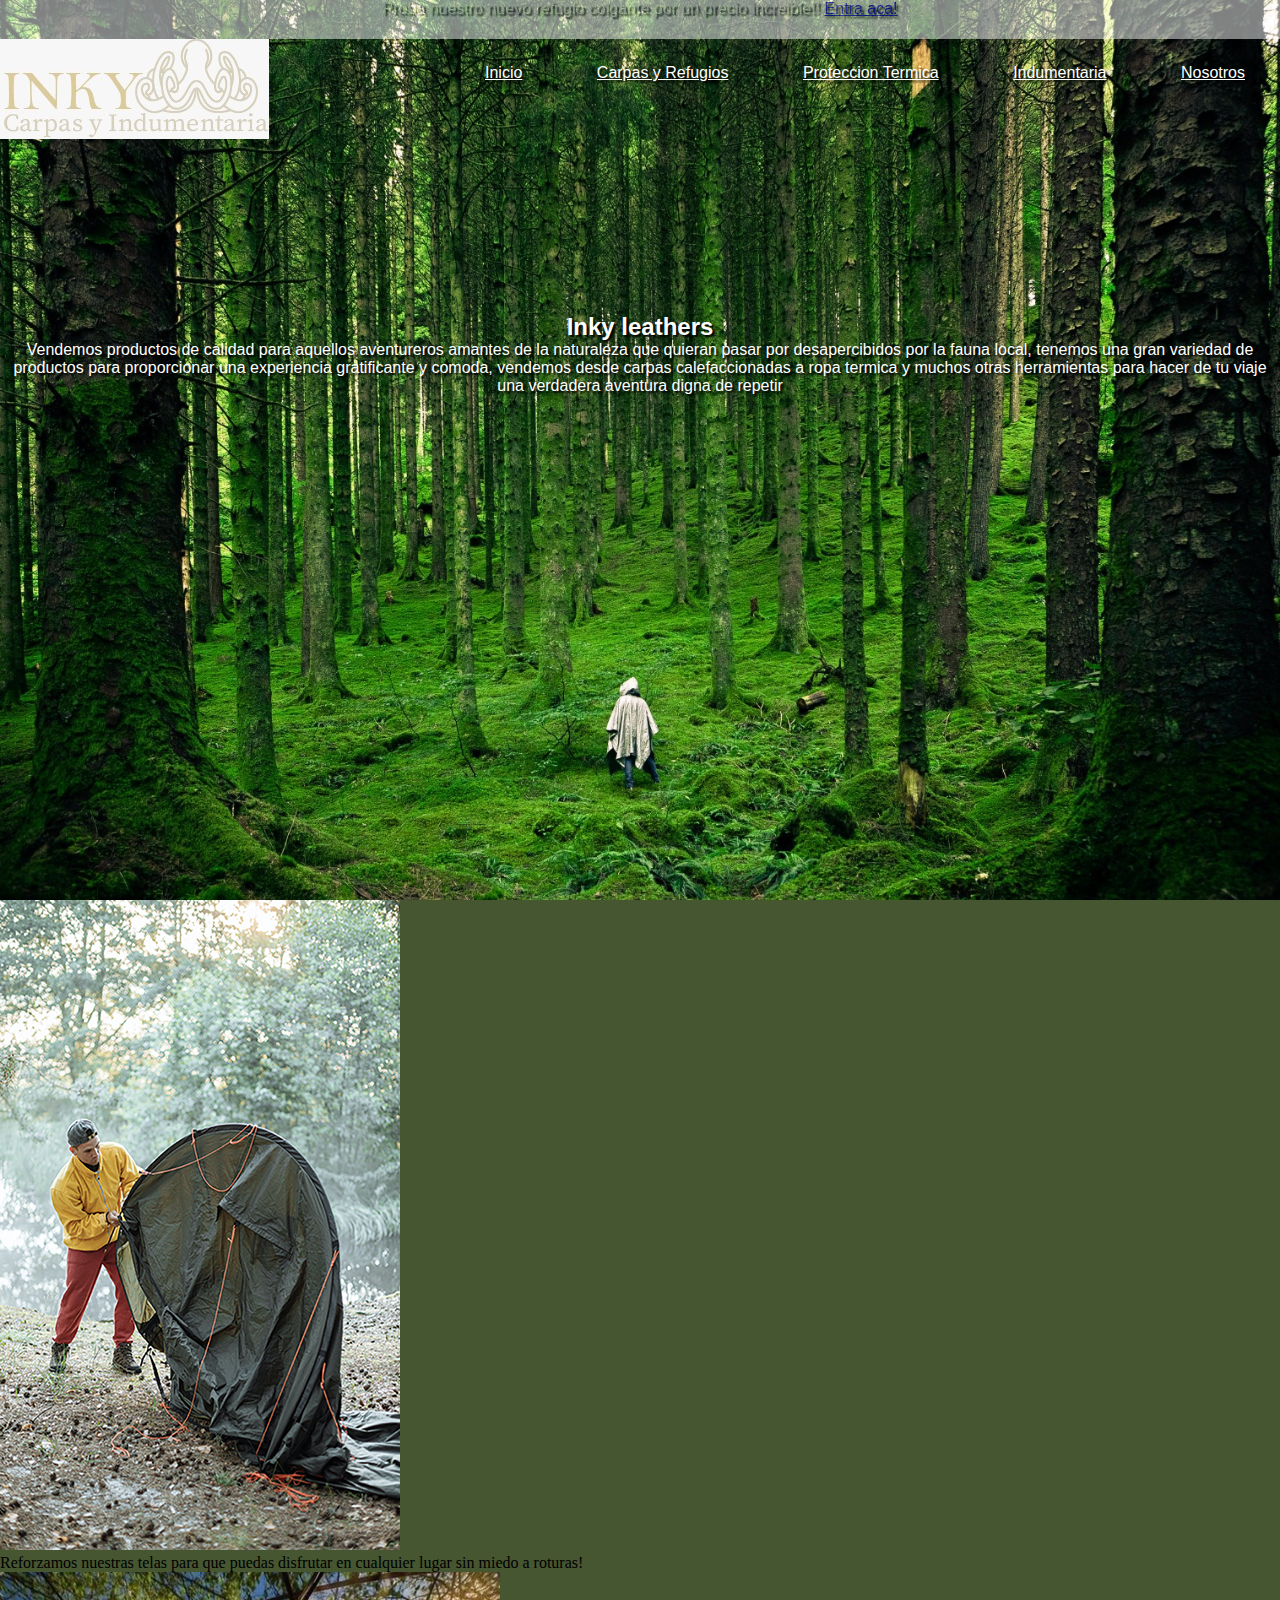
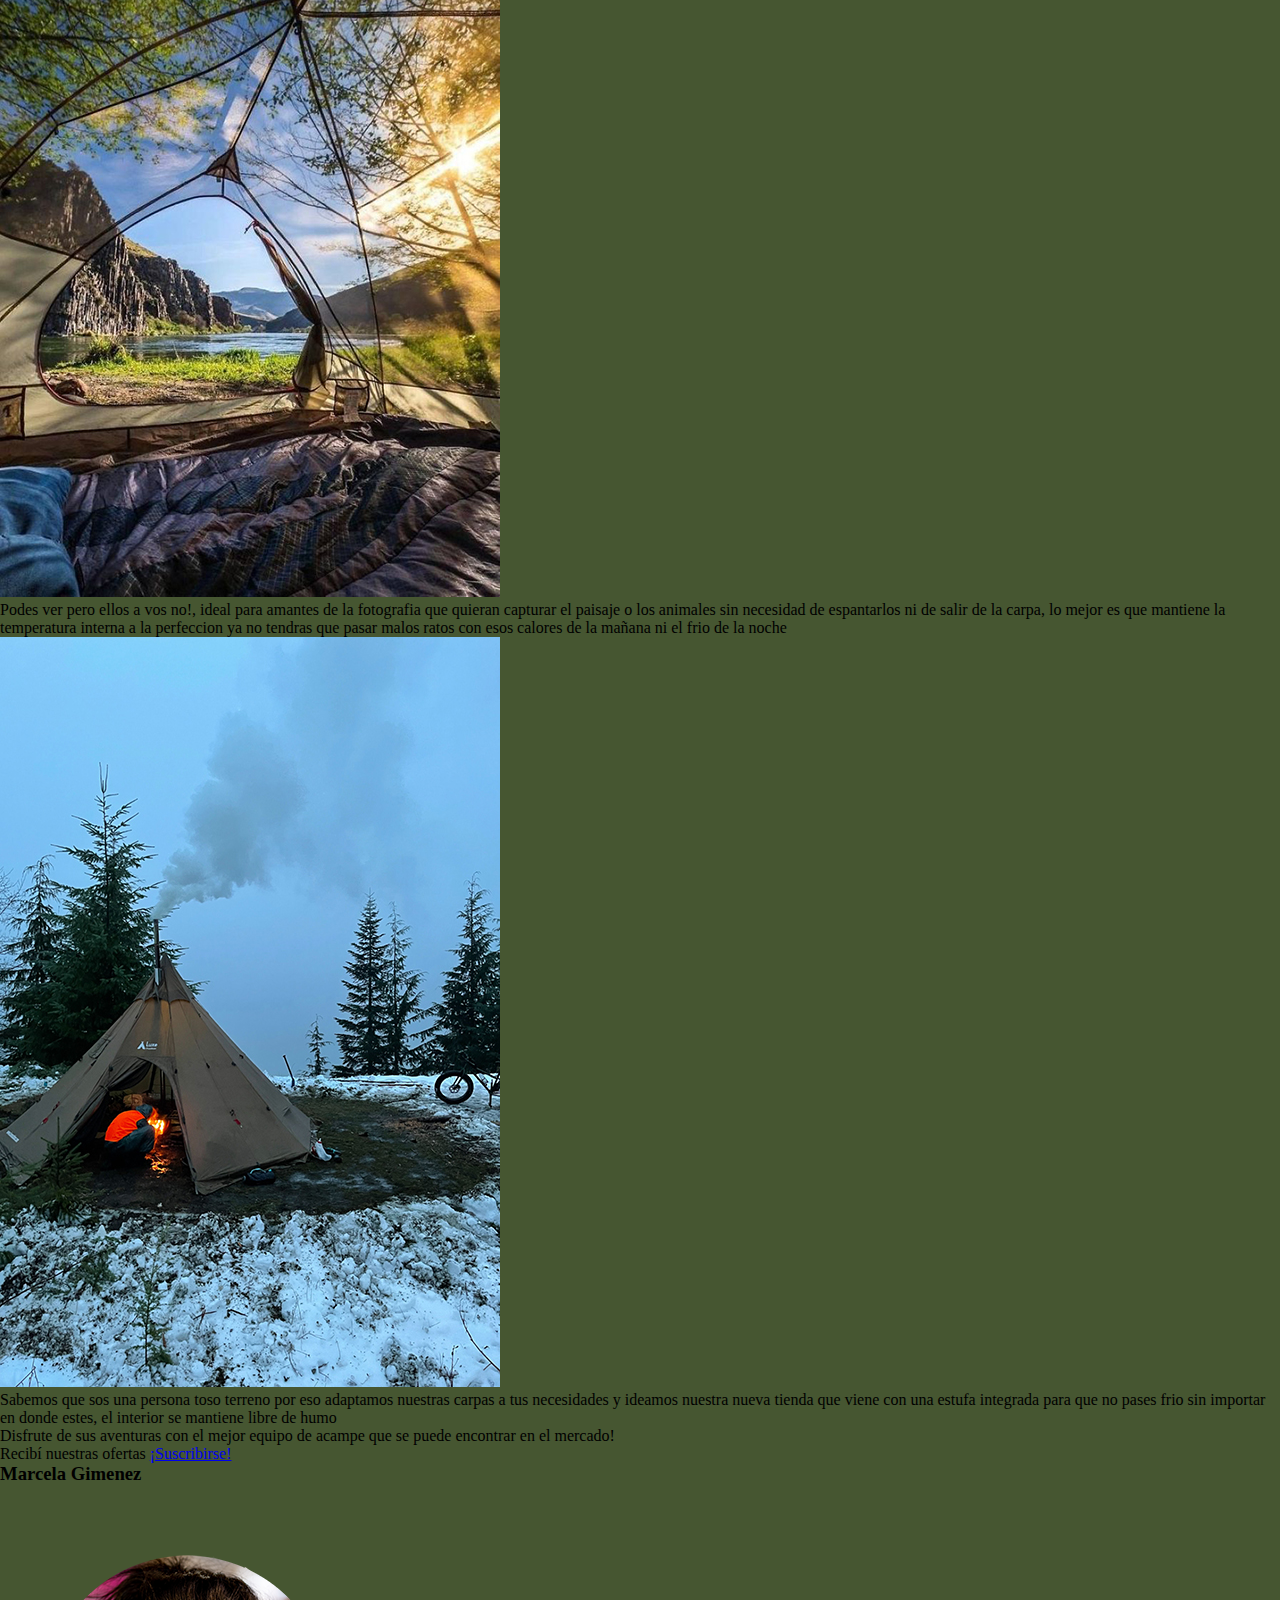
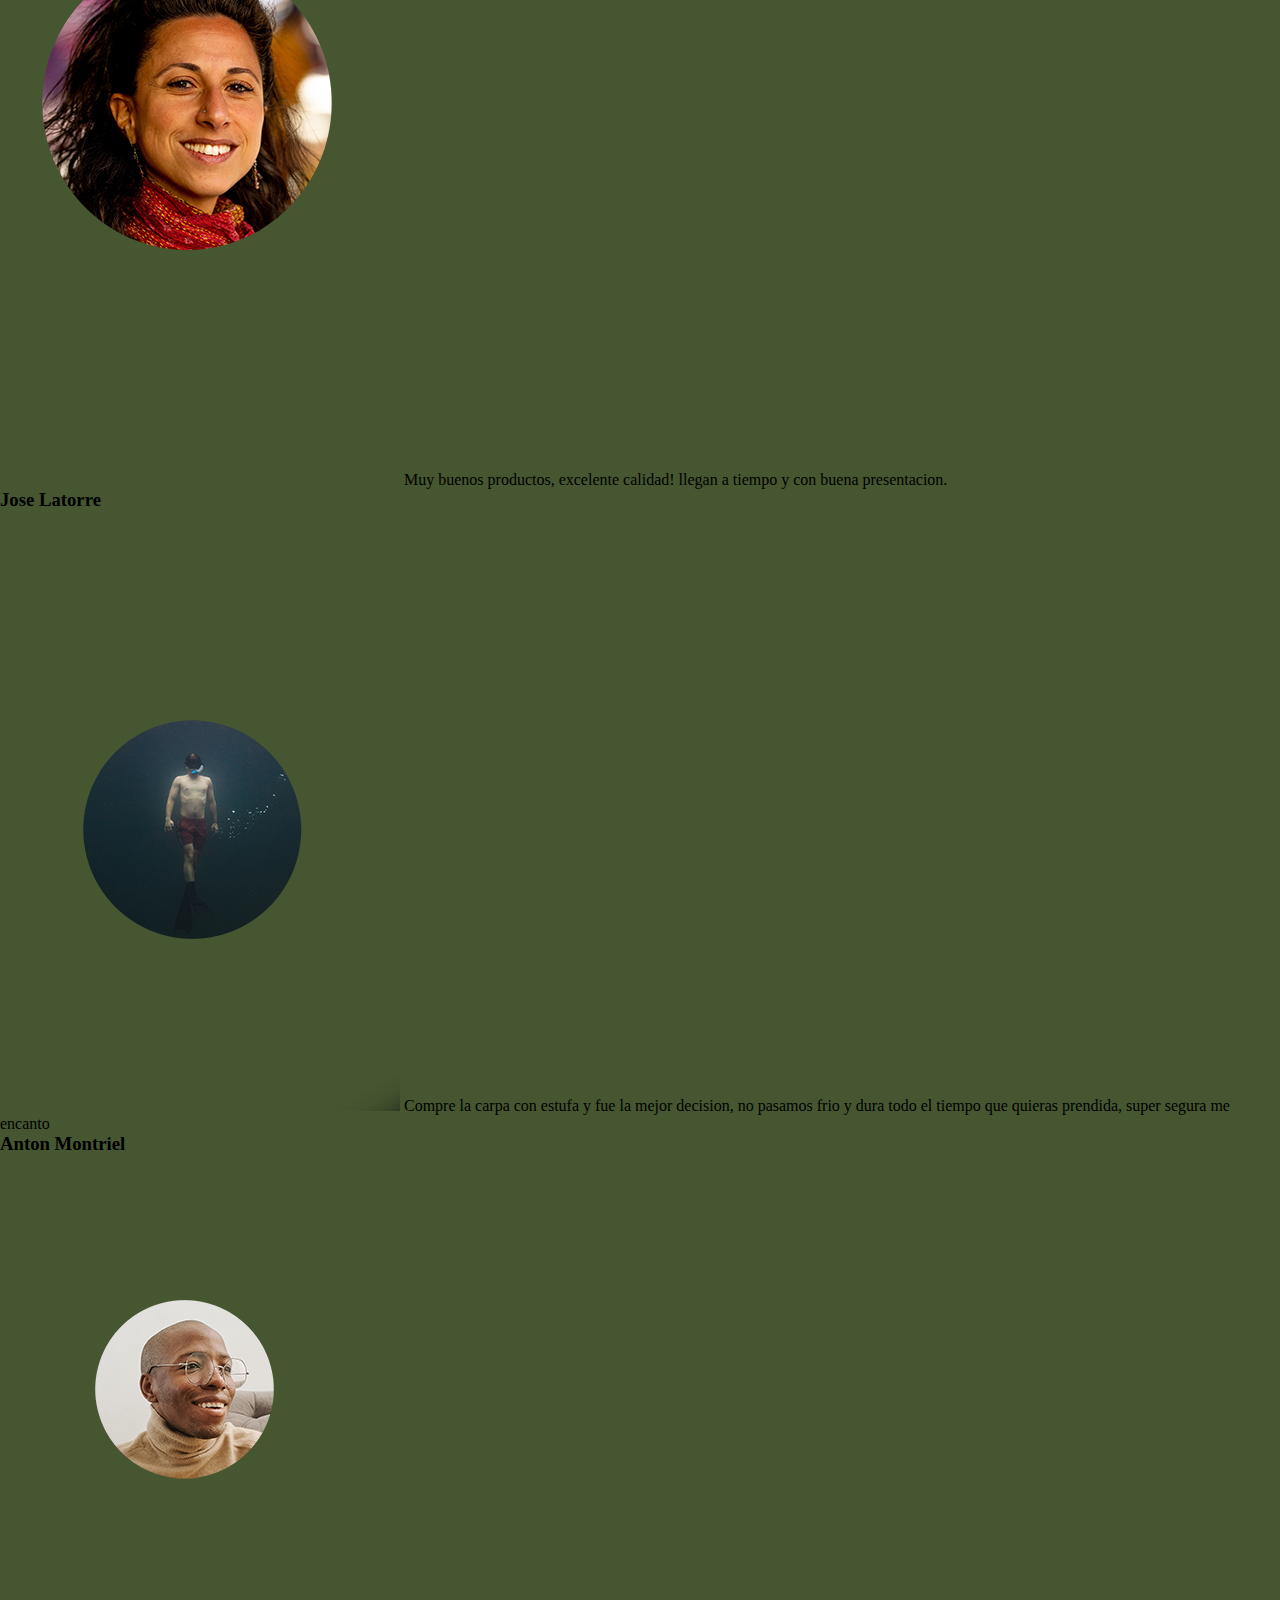
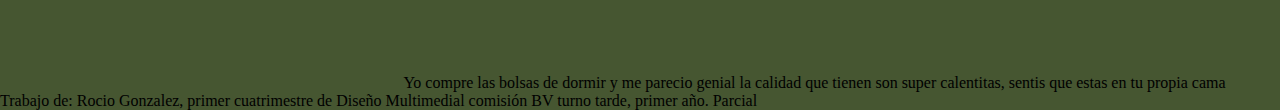
==== index.html @ 707e20ba "initial commit" ====
<!DOCTYPE html>
<html lang="es">

<head>
    <meta charset="UTF-8">
    <title>Inky, carpas y indumentaria</title>
    <link rel="stylesheet" href="estilos/style.css">
</head>

<body id="fondoentero">
    <div id="primer_sector">
        <aside>
            <p>
                <span>Proba nuestro nuevo refugio colgante por un precio increible!! </span>
            </p>
            <a href="secciones/refugio.html">Entra aca!</a>
        </aside>

        <header>
            <nav>
                <ul>
                    <h1 id="logo"></h1>
                    <li><a href="#">Inicio</a></li>
                    <li><a href="/secciones/productos.html">Carpas y Refugios</a></li>
                    <li><a href="/secciones/protecciontermica.html">Proteccion Termica</a></li>
                    <li><a href="/secciones/indumentaria.html">Indumentaria</a></li>
                    <li><a href="/secciones/nosotros.html">Nosotros</a></li>

                </ul>
            </nav>
        </header>
        <main>
            <section id="inky_texto">
                <h2>Inky leathers</h2>
                <p>Vendemos productos de calidad para aquellos aventureros amantes de la naturaleza que quieran pasar
                    por desapercibidos por la fauna local, tenemos una gran variedad de productos para proporcionar una
                    experiencia gratificante y comoda, vendemos desde carpas calefaccionadas a ropa termica y muchos
                    otras herramientas para hacer de tu viaje una verdadera aventura digna de repetir</p>
            </section>
        </main>
    </div>


    <section class="imagenes">
        <ul>
            <li><img src="imagenes/hombrecarpa.jpg" alt="hombre con carpa"></li>
            <p>Reforzamos nuestras telas para que puedas disfrutar en cualquier lugar sin miedo a roturas!</p>

            <li><img src="imagenes/carpatransparente.jpg" alt="carpa transparente"></li>
            <p>Podes ver pero ellos a vos no!, ideal para amantes de la fotografia que quieran capturar el paisaje o
                los animales sin necesidad de espantarlos ni de salir de la carpa, lo mejor es que mantiene la
                temperatura interna a la perfeccion ya no tendras que pasar malos ratos con esos calores de la
                mañana ni el frio de la noche</p>

            <li><img src="imagenes/carpaestufanieve.jpg" alt="carpa con estufa"></li>
            <p>Sabemos que sos una persona toso terreno por eso adaptamos nuestras carpas a tus necesidades y
                ideamos nuestra nueva tienda que viene con una estufa integrada para que no pases frio sin importar
                en donde estes, el interior se mantiene libre de humo</p>
            <p>Disfrute de sus aventuras con el mejor equipo de acampe que se puede encontrar en el mercado!</p>
        </ul>

        <div id="formulario">
            <span id="titulo-form">Recibí nuestras ofertas</span>
            <a href="secciones/formulario.html" id="boton-form">¡Suscribirse!</a>
        </div>
    </section>

    <div>
        <article>
            <ul>
                <li>
                    <h3>Marcela Gimenez</h3>
                    <img src="imagenes/marcela.png" alt="marcela">
                    Muy buenos productos, excelente calidad! llegan a tiempo y con buena presentacion.
                </li>

                <li>
                    <h3>Jose Latorre</h3>
                    <img src="imagenes/arnold.png" alt="jose">
                    Compre la carpa con estufa y fue la mejor decision, no pasamos frio y dura todo el tiempo que
                    quieras prendida, super segura me encanto
                </li>
                <li>
                    <h3>Anton Montriel</h3>
                    <img src="imagenes/jose.png" alt="Anton">
                    Yo compre las bolsas de dormir y me parecio genial la calidad que tienen son super calentitas,
                    sentis que estas en tu propia cama
                </li>
            </ul>
        </article>
    </div>


    <footer>
        Trabajo de: Rocio Gonzalez, primer cuatrimestre de Diseño Multimedial comisión BV turno tarde, primer año.
        Parcial
    </footer>
    </div>
</body>

</html>
---- estilos/style.css ----
* {
    box-sizing: border-box;
    margin: 0;
    padding: 0;
  }
  
  #fondoentero{
    background-color:#465631;
}

#logo{  
    background-image: url("../imagenes/logo_footer.jpg");
    width:300px;
    height:100px;
    background-position: left;
    background-repeat: no-repeat;
    float: left;
}

/*Aside style */
aside p,a {
    display: inline-block;
    
}

aside {
    display: inline-block;
    background-color: white;
    opacity: 0.5;
    width: 100%;
    height: 5%;
    text-align: center;
}

header {
    text-align: right;
    width:100%;
    height: 20%;
  }

nav {
    width: 100%;
    height: 100px;
}

nav li {
    margin: 35px;
    display: inline;
    color: white;
    list-style: none;
}

nav li a {
color: white;
padding-top:2%;
}

#fondoEntero{
    background-color:#465631;
    background-size: cover;
}
#primer_sector {
    background-image: url("../imagenes/fondo_seccion_uno.jpg");
    background-repeat: no-repeat;
    background-size: cover;
    background-position: center;
    width: fit-content;
    height: 100vh;
    text-align: center;
    padding-bottom: 10%;
    color: white;
    font-size: 1em;
    font-family: 'Roboto', sans-serif;
    font-weight: 150;
    text-shadow: 2px 2px 2px black;

}

#inky_texto h2{
    padding-top:5em;
}
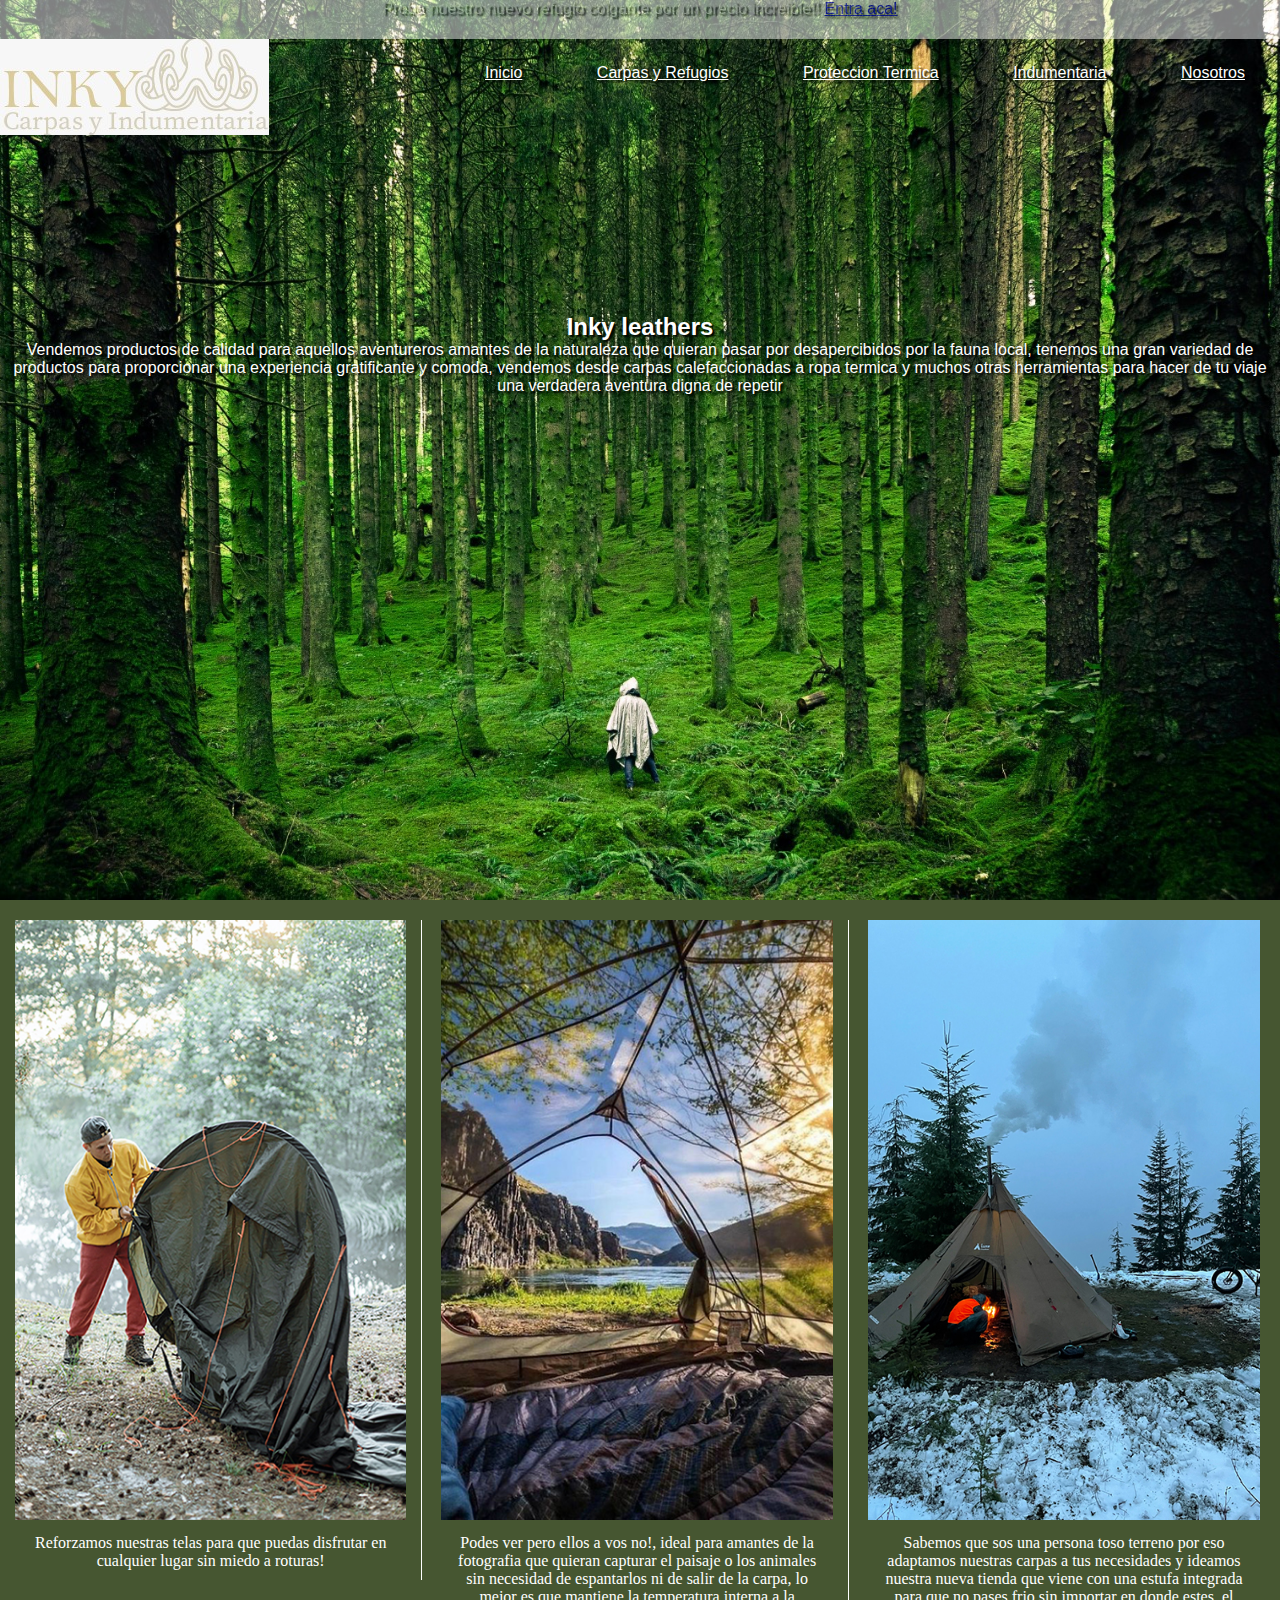
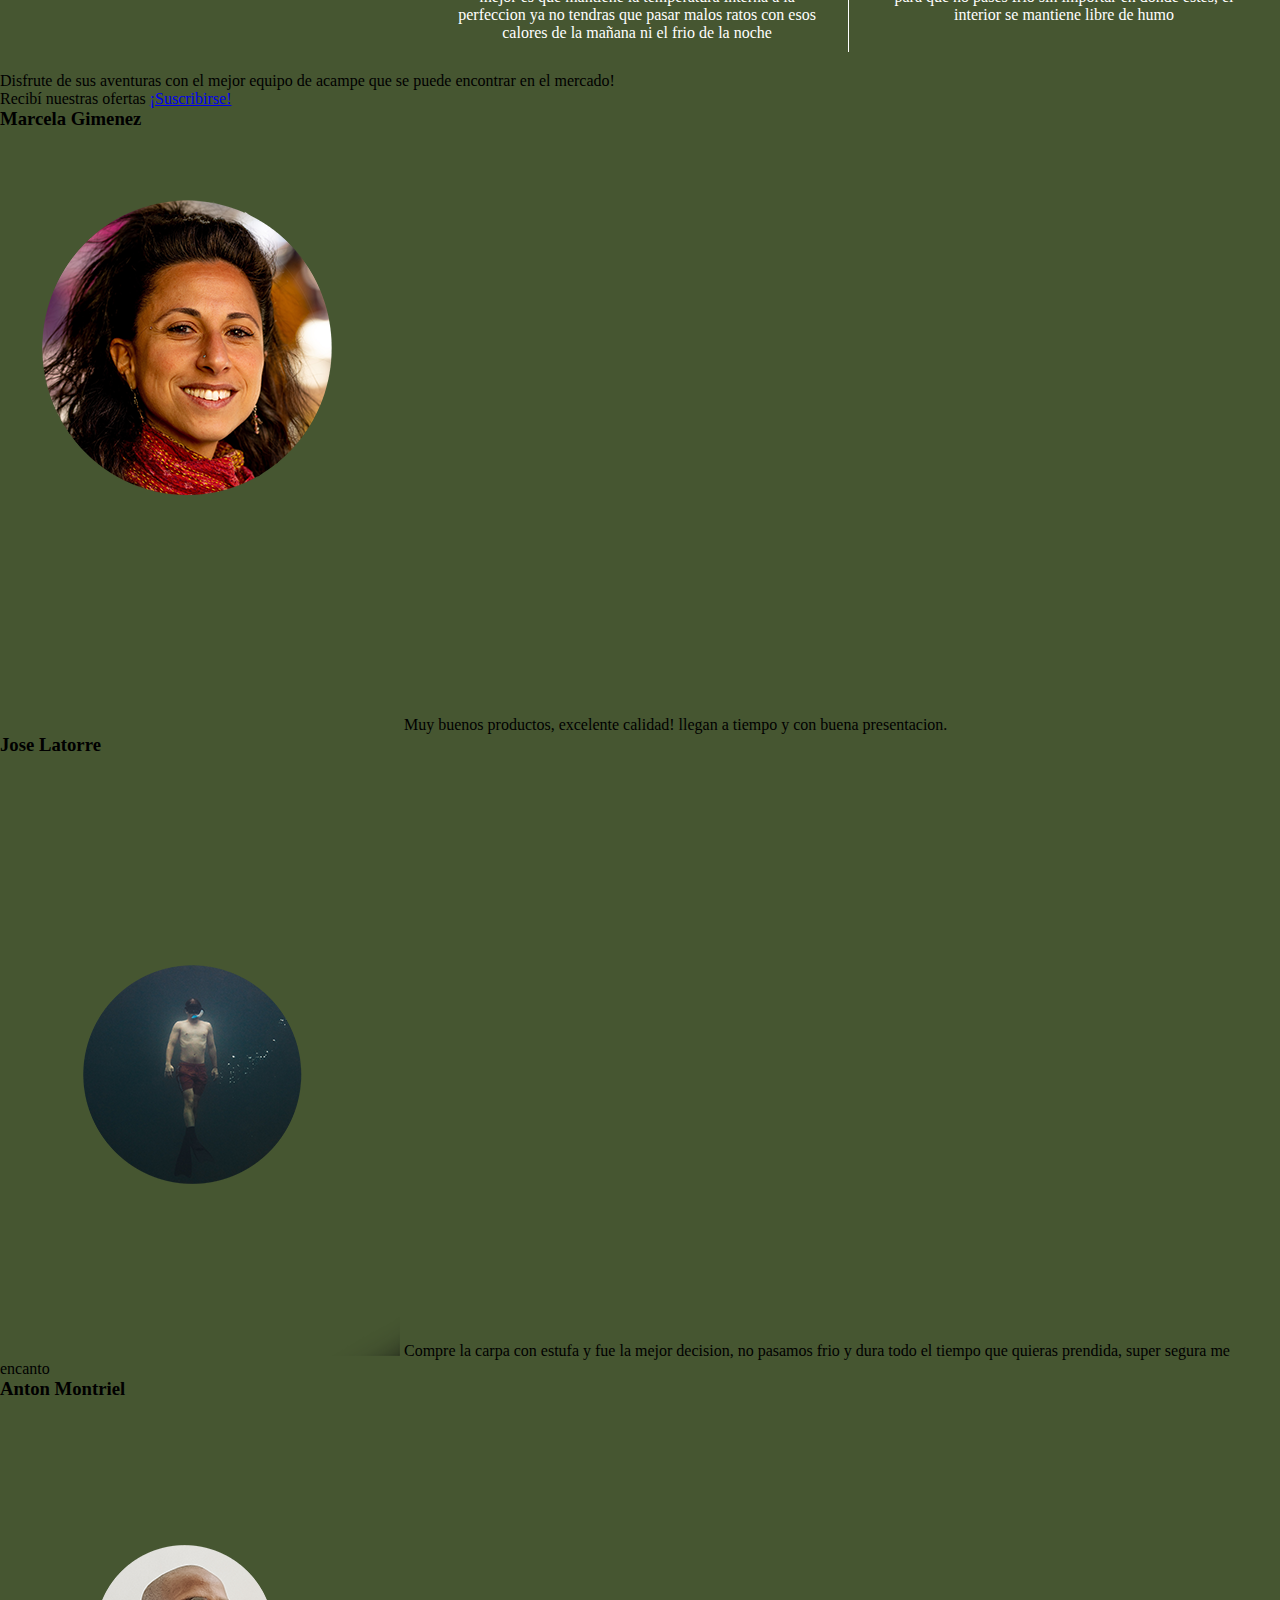
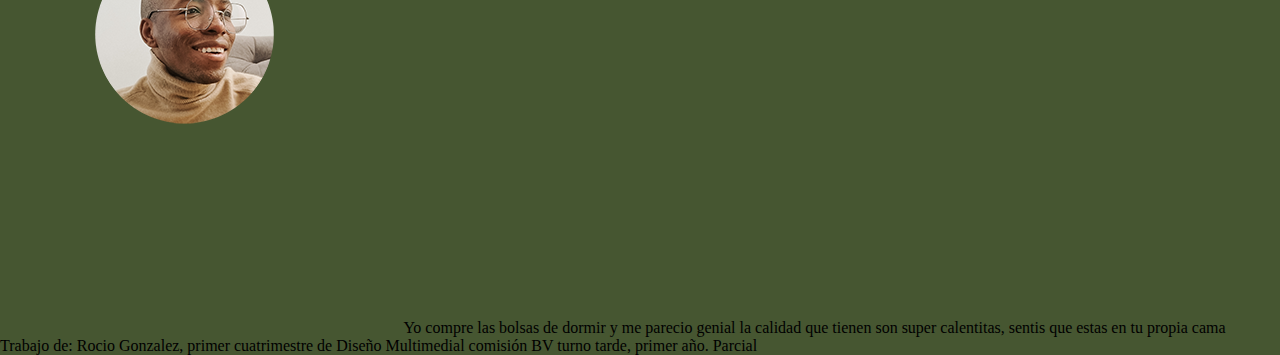
==== commit c9fc2eb9: "styles: lista de imagenes" ====
--- a/index.html
+++ b/index.html
@@ -43,21 +43,27 @@
 
     <section class="imagenes">
         <ul>
-            <li><img src="imagenes/hombrecarpa.jpg" alt="hombre con carpa"></li>
-            <p>Reforzamos nuestras telas para que puedas disfrutar en cualquier lugar sin miedo a roturas!</p>
+            <li>
+                <img src="imagenes/hombrecarpa.jpg" alt="hombre con carpa">
+                <p>Reforzamos nuestras telas para que puedas disfrutar en cualquier lugar sin miedo a roturas!</p>
+            </li>
 
-            <li><img src="imagenes/carpatransparente.jpg" alt="carpa transparente"></li>
-            <p>Podes ver pero ellos a vos no!, ideal para amantes de la fotografia que quieran capturar el paisaje o
-                los animales sin necesidad de espantarlos ni de salir de la carpa, lo mejor es que mantiene la
-                temperatura interna a la perfeccion ya no tendras que pasar malos ratos con esos calores de la
-                mañana ni el frio de la noche</p>
+            <li>
+                <img src="imagenes/carpatransparente.jpg" alt="carpa transparente">
+                <p>Podes ver pero ellos a vos no!, ideal para amantes de la fotografia que quieran capturar el paisaje o
+                    los animales sin necesidad de espantarlos ni de salir de la carpa, lo mejor es que mantiene la
+                    temperatura interna a la perfeccion ya no tendras que pasar malos ratos con esos calores de la
+                    mañana ni el frio de la noche</p>
+            </li>
 
-            <li><img src="imagenes/carpaestufanieve.jpg" alt="carpa con estufa"></li>
-            <p>Sabemos que sos una persona toso terreno por eso adaptamos nuestras carpas a tus necesidades y
-                ideamos nuestra nueva tienda que viene con una estufa integrada para que no pases frio sin importar
-                en donde estes, el interior se mantiene libre de humo</p>
+            <li>
+                <img src="imagenes/carpaestufanieve.jpg" alt="carpa con estufa">
+                <p>Sabemos que sos una persona toso terreno por eso adaptamos nuestras carpas a tus necesidades y
+                    ideamos nuestra nueva tienda que viene con una estufa integrada para que no pases frio sin importar
+                    en donde estes, el interior se mantiene libre de humo</p>
+                </li>
+            </ul>
             <p>Disfrute de sus aventuras con el mejor equipo de acampe que se puede encontrar en el mercado!</p>
-        </ul>
 
         <div id="formulario">
             <span id="titulo-form">Recibí nuestras ofertas</span>
--- a/estilos/style.css
+++ b/estilos/style.css
@@ -11,8 +11,8 @@
 
 #logo{  
     background-image: url("../imagenes/logo_footer.jpg");
-    width:300px;
-    height:100px;
+    width:20rem;
+    height:6rem;
     background-position: left;
     background-repeat: no-repeat;
     float: left;
@@ -38,11 +38,6 @@
     width:100%;
     height: 20%;
   }
-
-nav {
-    width: 100%;
-    height: 100px;
-}
 
 nav li {
     margin: 35px;
@@ -81,6 +76,30 @@
     padding-top:5em;
 }
 
+.imagenes ul {
+    margin: 20px 0;
+}
 
+.imagenes ul li {
+    display:inline-block;
+    width: 33%;
+    height: 100%;
+    vertical-align: text-top;
+    padding: 0 15px;
+    color: white;
+    text-align: center;
+}
 
+.imagenes ul li:not(:last-child) {
+    border-right: 1px solid white;
+}
 
+.imagenes ul li img {
+    width: 100%;
+    height: 600px;
+    object-fit: cover;
+}
+
+.imagenes ul li p {
+    padding: 10px;
+}
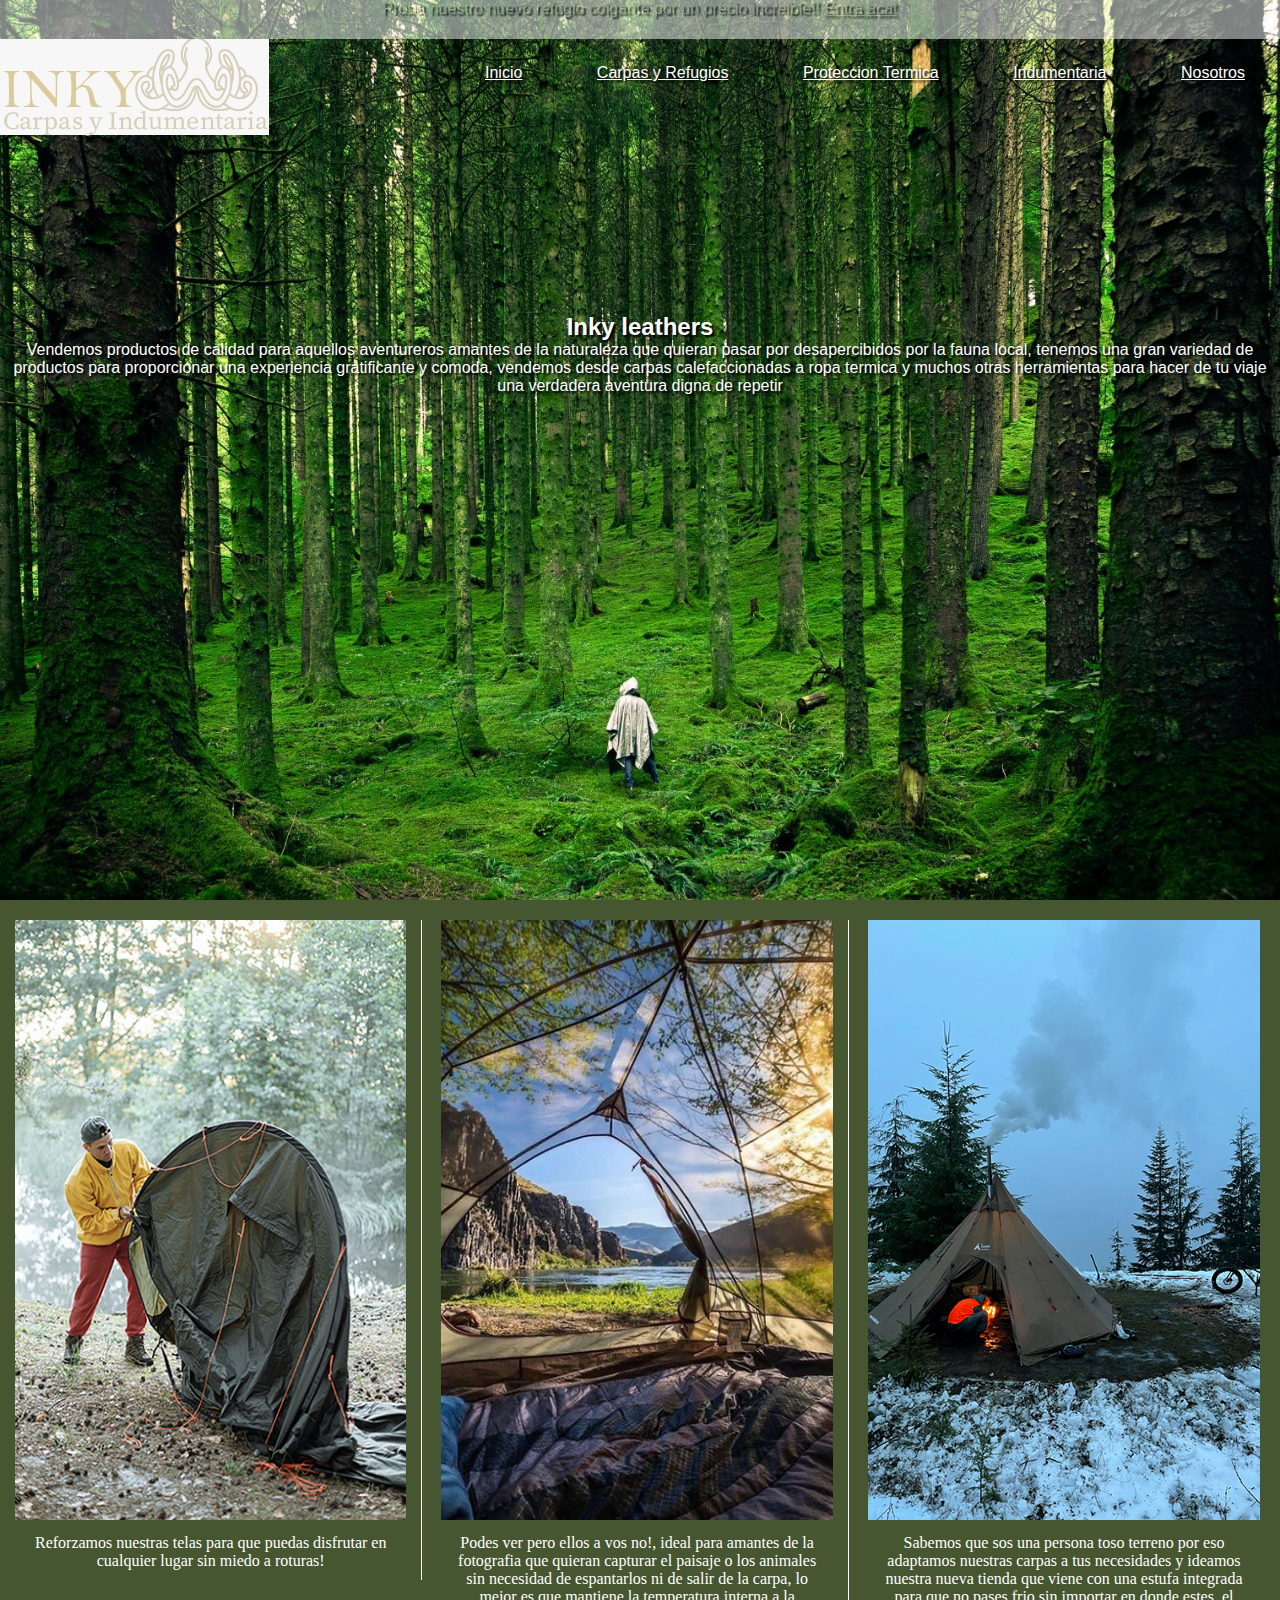
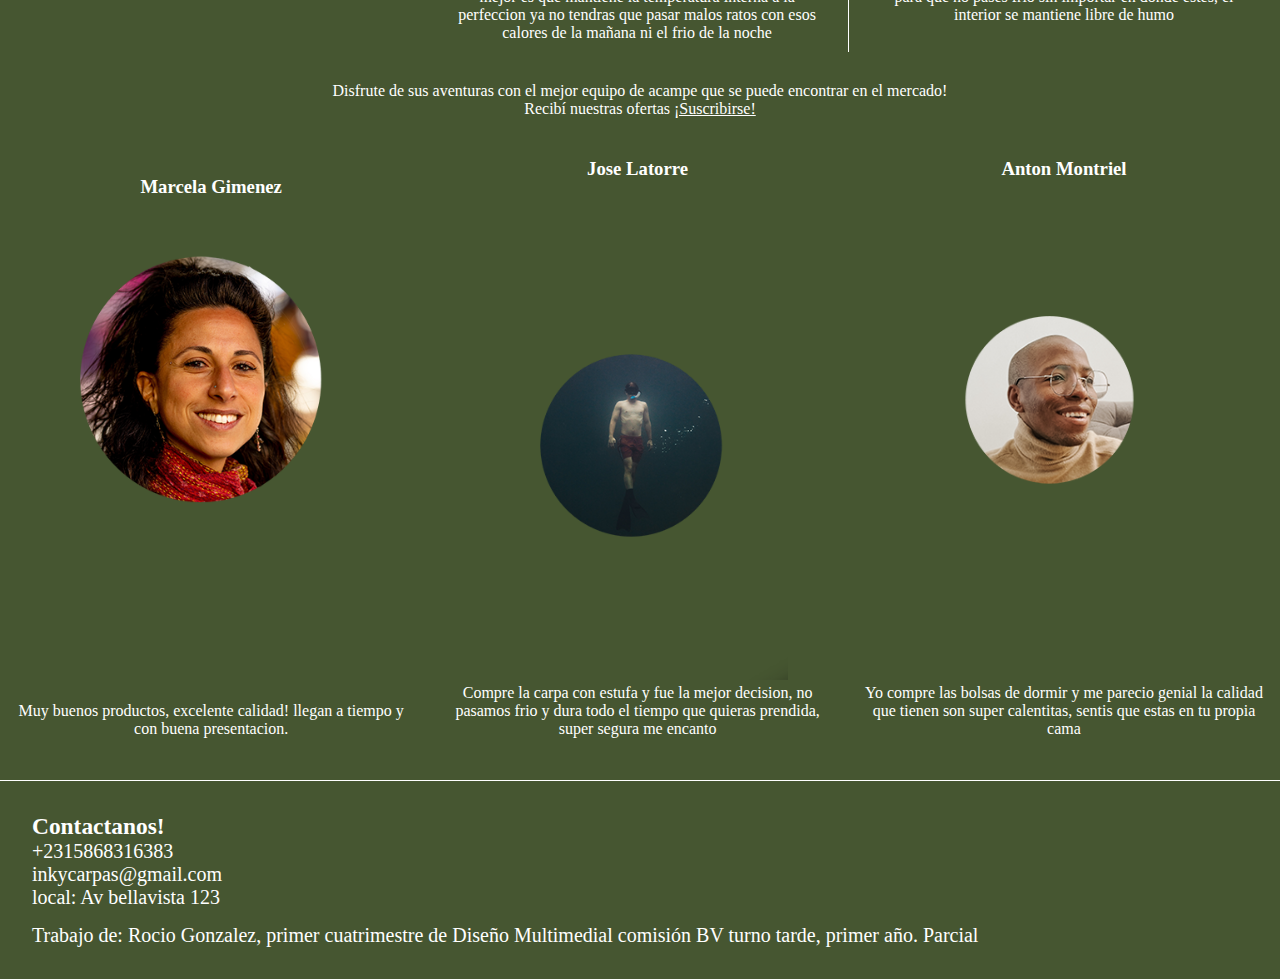
==== commit 89db9364: "add changes" ====
--- a/index.html
+++ b/index.html
@@ -61,36 +61,37 @@
                 <p>Sabemos que sos una persona toso terreno por eso adaptamos nuestras carpas a tus necesidades y
                     ideamos nuestra nueva tienda que viene con una estufa integrada para que no pases frio sin importar
                     en donde estes, el interior se mantiene libre de humo</p>
-                </li>
-            </ul>
+            </li>
+        </ul>
+
+        <div class="formulario">
             <p>Disfrute de sus aventuras con el mejor equipo de acampe que se puede encontrar en el mercado!</p>
-
-        <div id="formulario">
             <span id="titulo-form">Recibí nuestras ofertas</span>
             <a href="secciones/formulario.html" id="boton-form">¡Suscribirse!</a>
         </div>
     </section>
 
     <div>
-        <article>
+        <article class="peopleComments">
             <ul>
                 <li>
                     <h3>Marcela Gimenez</h3>
                     <img src="imagenes/marcela.png" alt="marcela">
-                    Muy buenos productos, excelente calidad! llegan a tiempo y con buena presentacion.
+                    <p>Muy buenos productos, excelente calidad! llegan a tiempo y con buena presentacion.
+                    </p>
                 </li>
 
                 <li>
                     <h3>Jose Latorre</h3>
                     <img src="imagenes/arnold.png" alt="jose">
-                    Compre la carpa con estufa y fue la mejor decision, no pasamos frio y dura todo el tiempo que
-                    quieras prendida, super segura me encanto
+                    <p>Compre la carpa con estufa y fue la mejor decision, no pasamos frio y dura todo el tiempo que
+                        quieras prendida, super segura me encanto</p>
                 </li>
                 <li>
                     <h3>Anton Montriel</h3>
                     <img src="imagenes/jose.png" alt="Anton">
-                    Yo compre las bolsas de dormir y me parecio genial la calidad que tienen son super calentitas,
-                    sentis que estas en tu propia cama
+                    <p>Yo compre las bolsas de dormir y me parecio genial la calidad que tienen son super calentitas,
+                        sentis que estas en tu propia cama</p>
                 </li>
             </ul>
         </article>
@@ -98,10 +99,15 @@
 
 
     <footer>
-        Trabajo de: Rocio Gonzalez, primer cuatrimestre de Diseño Multimedial comisión BV turno tarde, primer año.
-        Parcial
+        <h3>Contactanos!</h3>
+        <ul>
+            <li>+2315868316383</li>
+            <li>inkycarpas@gmail.com</li>
+            <li>local: Av bellavista 123</li>
+        </ul>
+        <p>Trabajo de: Rocio Gonzalez, primer cuatrimestre de Diseño Multimedial comisión BV turno tarde, primer año.
+            Parcial</p>
     </footer>
-    </div>
 </body>
 
 </html>--- a/estilos/style.css
+++ b/estilos/style.css
@@ -3,6 +3,7 @@
     box-sizing: border-box;
     margin: 0;
     padding: 0;
+    color:white;
   }
   
   #fondoentero{
@@ -103,3 +104,39 @@
 .imagenes ul li p {
     padding: 10px;
 }
+
+.peopleComments {
+    display:inline-block;
+}
+.peopleComments li {
+    width: 33%;
+    display:inline-block;
+    text-align: center;
+    padding: 10px;
+}
+.peopleComments li img {
+    width: 300px;
+    height: 500px;
+    object-fit: cover;
+}
+
+.formulario{
+    text-align: center;
+    margin-bottom: 30px;
+    margin-top: 30px;
+}
+
+footer {
+    border-top:1px solid white;
+    margin-top:32px;
+    padding: 32px;
+    font-size: 20px;
+}
+
+footer li {
+    list-style: none;
+}
+
+footer p {
+    margin-top:15px;
+}
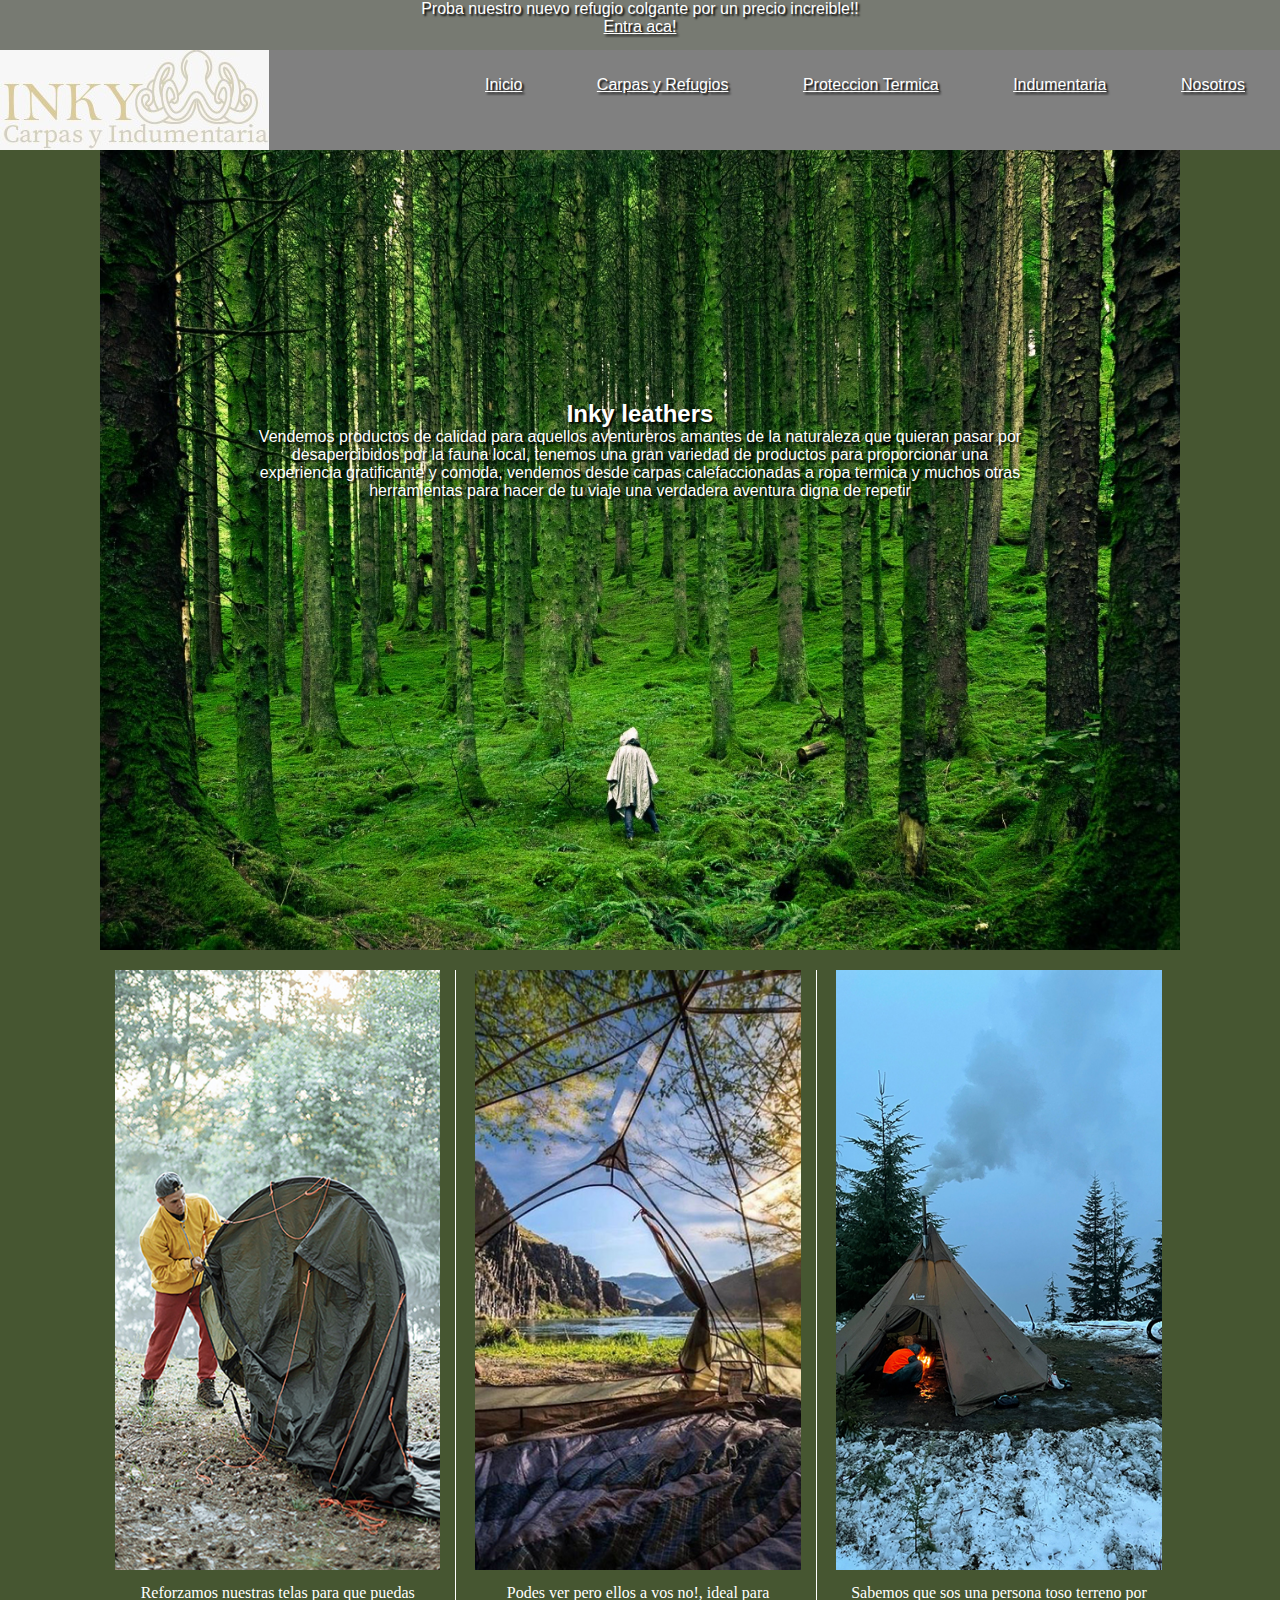
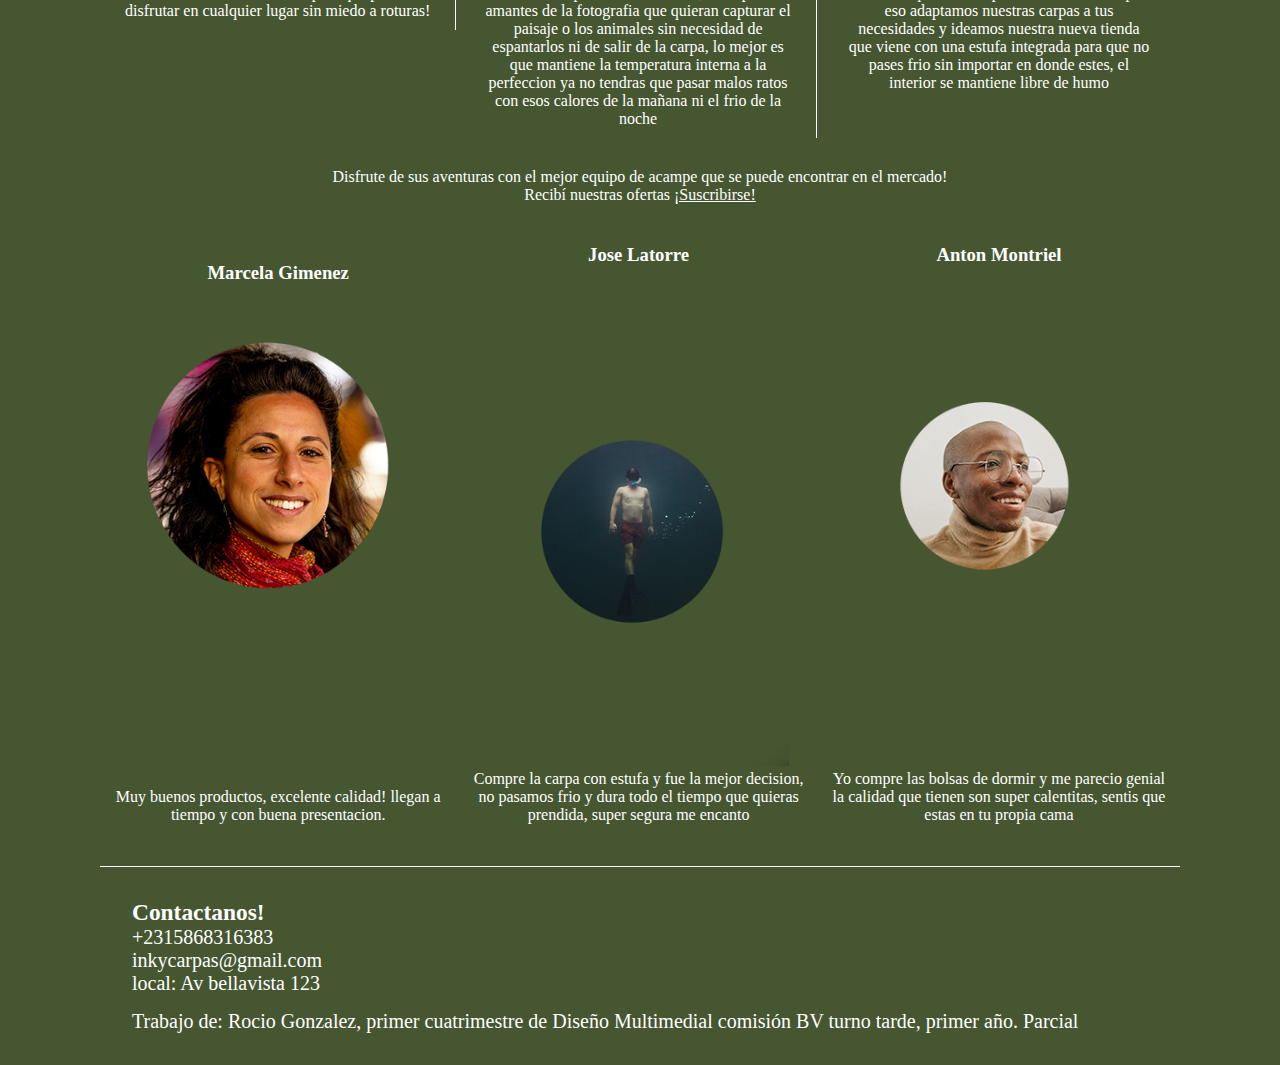
==== commit 620711c4: "cambiesitos" ====
--- a/index.html
+++ b/index.html
@@ -7,19 +7,18 @@
     <link rel="stylesheet" href="estilos/style.css">
 </head>
 
-<body id="fondoentero">
+<body class="fondoentero">
     <div id="primer_sector">
-        <aside>
-            <p>
-                <span>Proba nuestro nuevo refugio colgante por un precio increible!! </span>
-            </p>
-            <a href="secciones/refugio.html">Entra aca!</a>
-        </aside>
-
         <header>
+            <div class="probaelrefugio">
+                <p>
+                    <span>Proba nuestro nuevo refugio colgante por un precio increible!! </span>
+                </p>
+                <a href="secciones/refugio.html">Entra aca!</a>
+            </div>
             <nav>
+                <h1 id="logo"></h1>
                 <ul>
-                    <h1 id="logo"></h1>
                     <li><a href="#">Inicio</a></li>
                     <li><a href="/secciones/productos.html">Carpas y Refugios</a></li>
                     <li><a href="/secciones/protecciontermica.html">Proteccion Termica</a></li>
--- a/estilos/style.css
+++ b/estilos/style.css
@@ -5,15 +5,11 @@
     padding: 0;
     color:white;
   }
-  
-  #fondoentero{
-    background-color:#465631;
-}
 
 #logo{  
     background-image: url("../imagenes/logo_footer.jpg");
     width:20rem;
-    height:6rem;
+    height: 100px;
     background-position: left;
     background-repeat: no-repeat;
     float: left;
@@ -25,12 +21,12 @@
     
 }
 
-aside {
+.probaelrefugio {
     display: inline-block;
     background-color: white;
-    opacity: 0.5;
+    background-color: rgba(131, 131, 131, 0.8);
     width: 100%;
-    height: 5%;
+    height: 50px;
     text-align: center;
 }
 
@@ -38,7 +34,19 @@
     text-align: right;
     width:100%;
     height: 20%;
+    position:absolute;
+    top:0px;
+    left:0;
+    width: 100%;
   }
+nav {
+    background-color: grey;
+    height: 100px;
+
+}
+nav ul {
+    background-color: grey;
+}
 
 nav li {
     margin: 35px;
@@ -52,9 +60,11 @@
 padding-top:2%;
 }
 
-#fondoEntero{
+.fondoentero{
     background-color:#465631;
     background-size: cover;
+    margin: 0px 100px;
+    margin-top: 50px;
 }
 #primer_sector {
     background-image: url("../imagenes/fondo_seccion_uno.jpg");
@@ -70,11 +80,12 @@
     font-family: 'Roboto', sans-serif;
     font-weight: 150;
     text-shadow: 2px 2px 2px black;
-
 }
 
-#inky_texto h2{
-    padding-top:5em;
+#inky_texto {
+    padding-top:350px;
+    padding-left: 150px;
+    padding-right: 150px;
 }
 
 .imagenes ul {
@@ -140,3 +151,23 @@
 footer p {
     margin-top:15px;
 }
+
+.nosotros {
+    background-image:url("../imagenes/montaniaylago.jpg");
+    background-repeat: no-repeat;
+    background-size: cover;
+    background-position: center;
+    width: fit-content;
+    height: 100vh;
+}
+
+.nosotrosInfo {
+    padding:100px;
+    display: inline-block;
+    text-align: center;
+    padding-top:350px;
+}
+.nosotrosFooter {
+    background-color: burlywood;
+    margin-top:0px;
+}
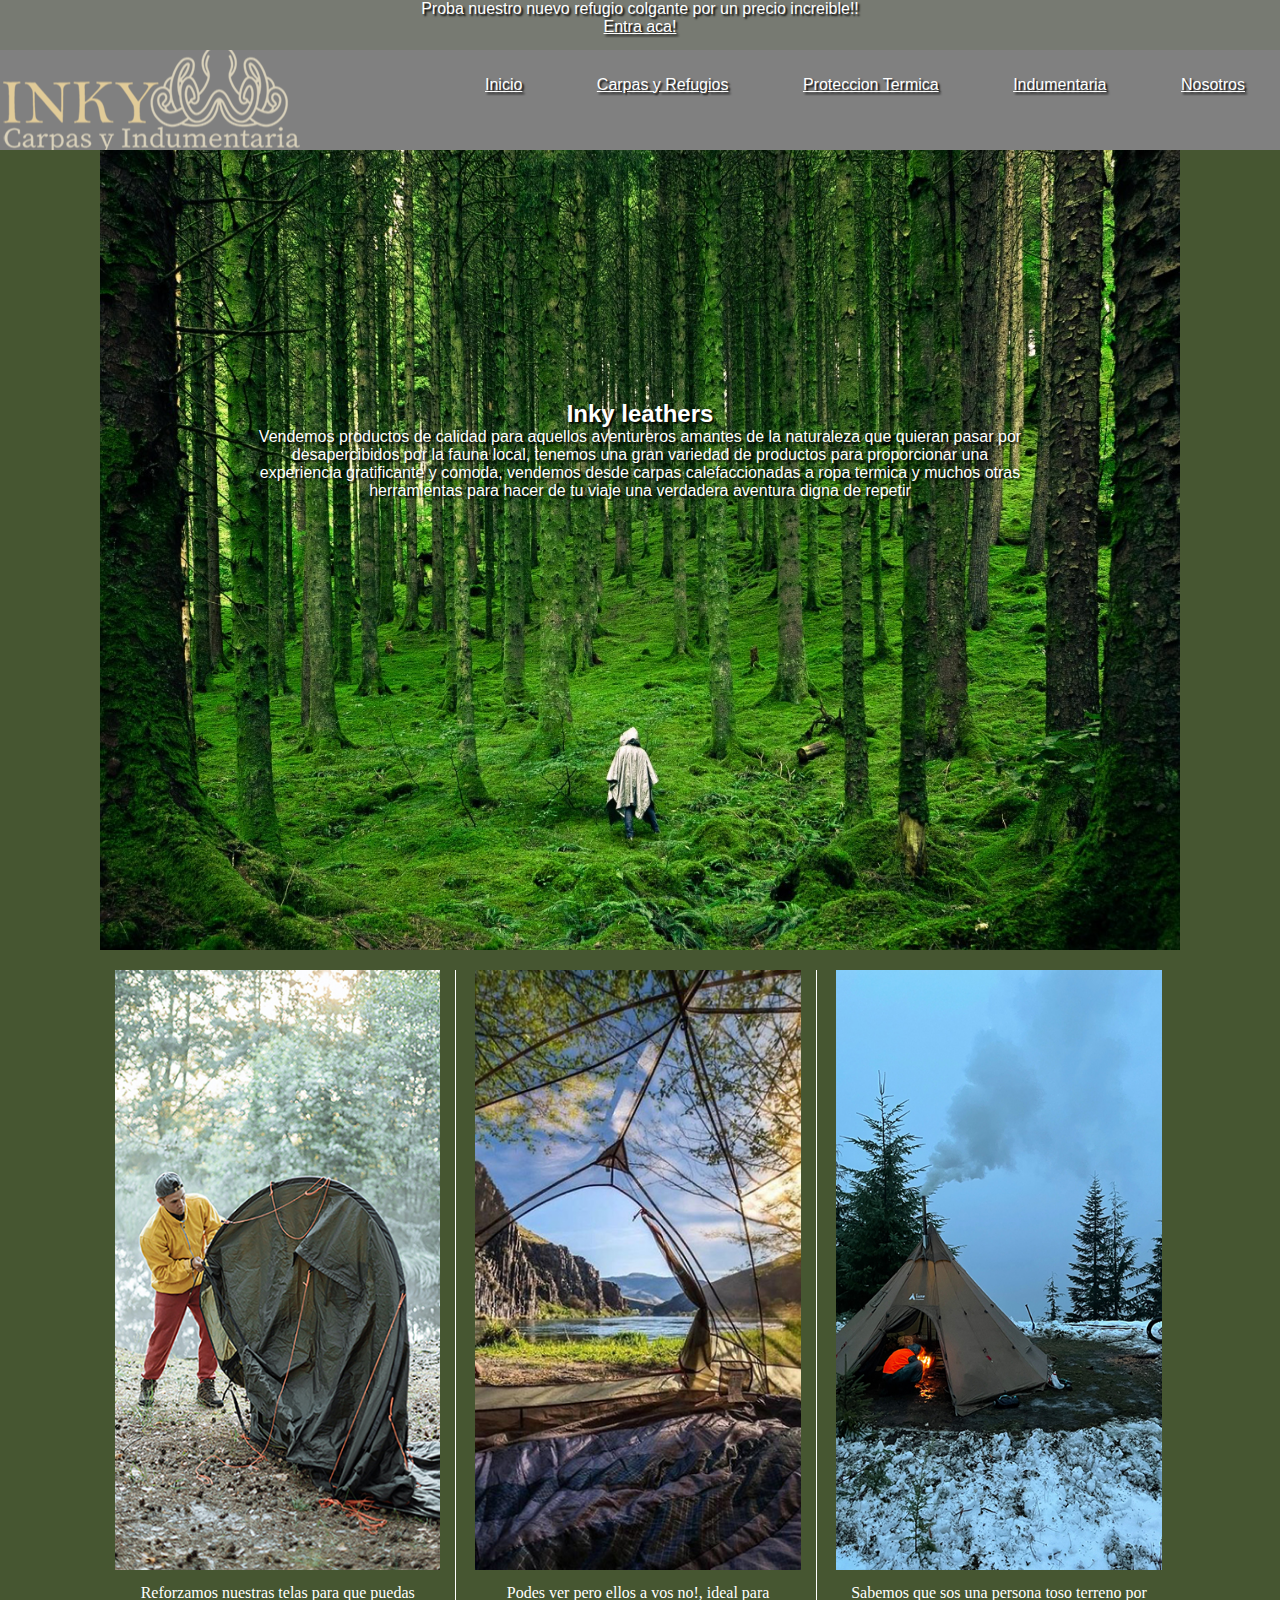
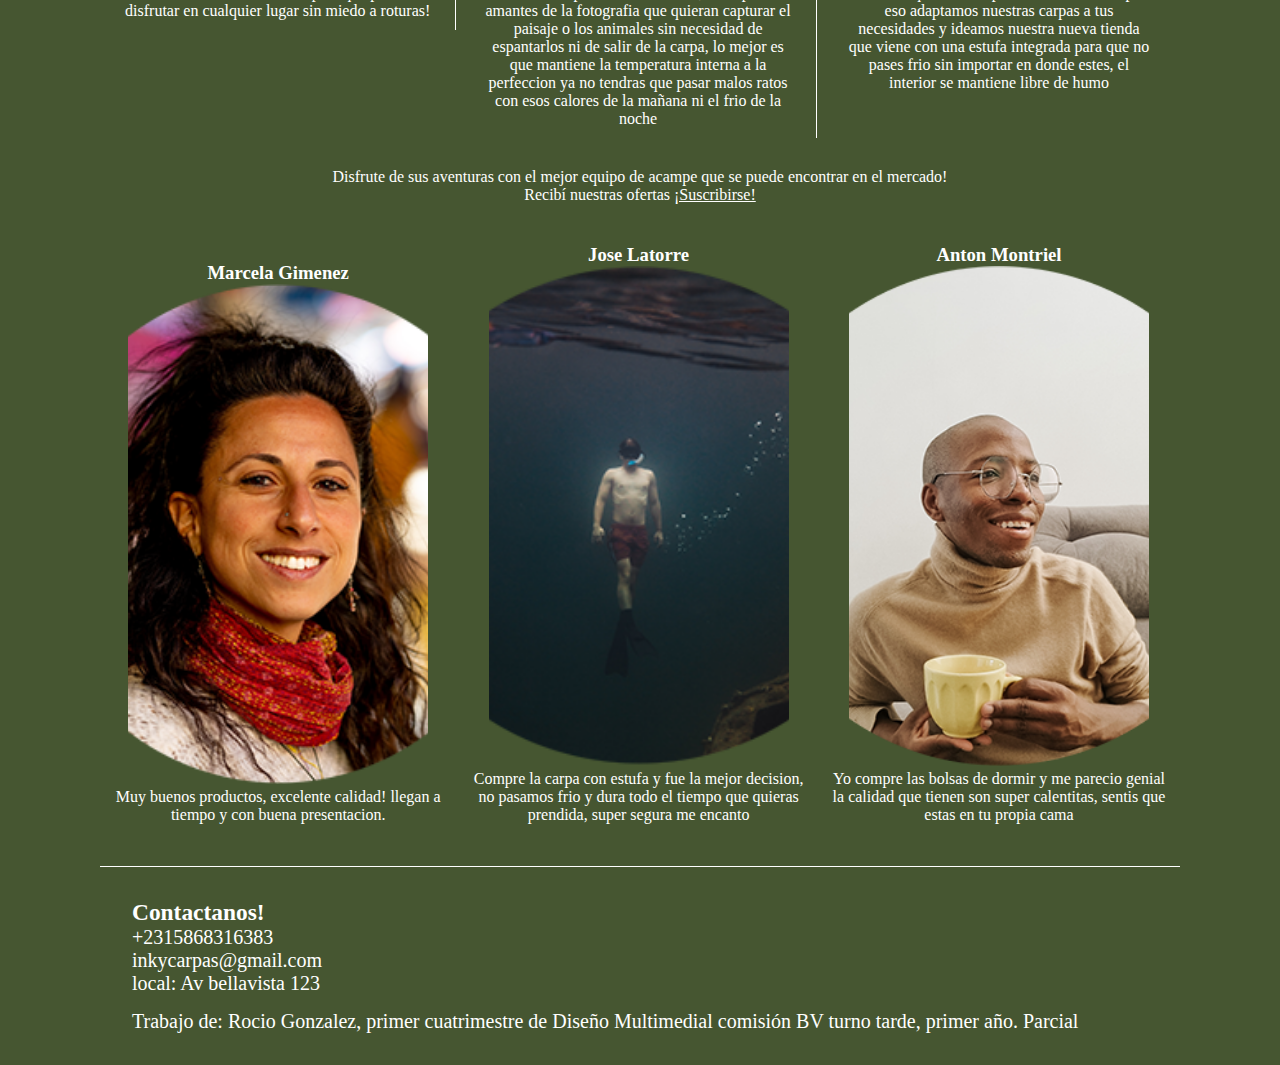
==== commit 43a1f006: "cambiosleo" ====
--- a/index.html
+++ b/index.html
@@ -7,7 +7,7 @@
     <link rel="stylesheet" href="estilos/style.css">
 </head>
 
-<body class="fondoentero">
+<body class="fondoentero fondoverde">
     <div id="primer_sector">
         <header>
             <div class="probaelrefugio">
--- a/estilos/style.css
+++ b/estilos/style.css
@@ -7,7 +7,7 @@
   }
 
 #logo{  
-    background-image: url("../imagenes/logo_footer.jpg");
+    background-image: url("../imagenes/logoo.png");
     width:20rem;
     height: 100px;
     background-position: left;
@@ -61,10 +61,13 @@
 }
 
 .fondoentero{
-    background-color:#465631;
     background-size: cover;
     margin: 0px 100px;
     margin-top: 50px;
+}
+
+.fondoverde{
+    background-color: #465631;
 }
 #primer_sector {
     background-image: url("../imagenes/fondo_seccion_uno.jpg");
@@ -171,3 +174,59 @@
     background-color: burlywood;
     margin-top:0px;
 }
+
+.footerProteccionTermica {
+    background-color: rgb(1, 4, 196);
+    margin-top:0px;
+}
+
+
+.carpasyrefugios {
+    background-image:url("../imagenes/inky_11.png");
+    background-repeat: no-repeat;
+    background-size: cover;
+    background-position: center;
+    height: 100vh;
+    width: 100%;
+}
+.carpasyrefugios h1 {
+    text-align: center;
+    padding-top: 49vh;
+    font-size:4em;
+}
+
+.protecciontermica {
+    background-image:url("../imagenes/inky_11.png");
+    background-repeat: no-repeat;
+    background-size: cover;
+    background-position: center;
+    height: 100vh;
+    width: 100%;
+}
+
+.protecciontermica h1 {
+    text-align: center;
+    padding-top: 49vh;
+    font-size:4em;
+}
+
+.productoscolorprotecciontermica{
+    background-color: rgb(23, 105, 229);
+}
+
+.productoscolor{
+    background-color: #465631;
+}
+.productos li {
+    display: inline-block;
+    width: 33%;
+}
+.productos li p {
+    text-align: center;
+    padding: 10px;
+    font-size: 1.5em;
+}
+.productos li img {
+    object-fit: cover;
+    width: 100%;
+}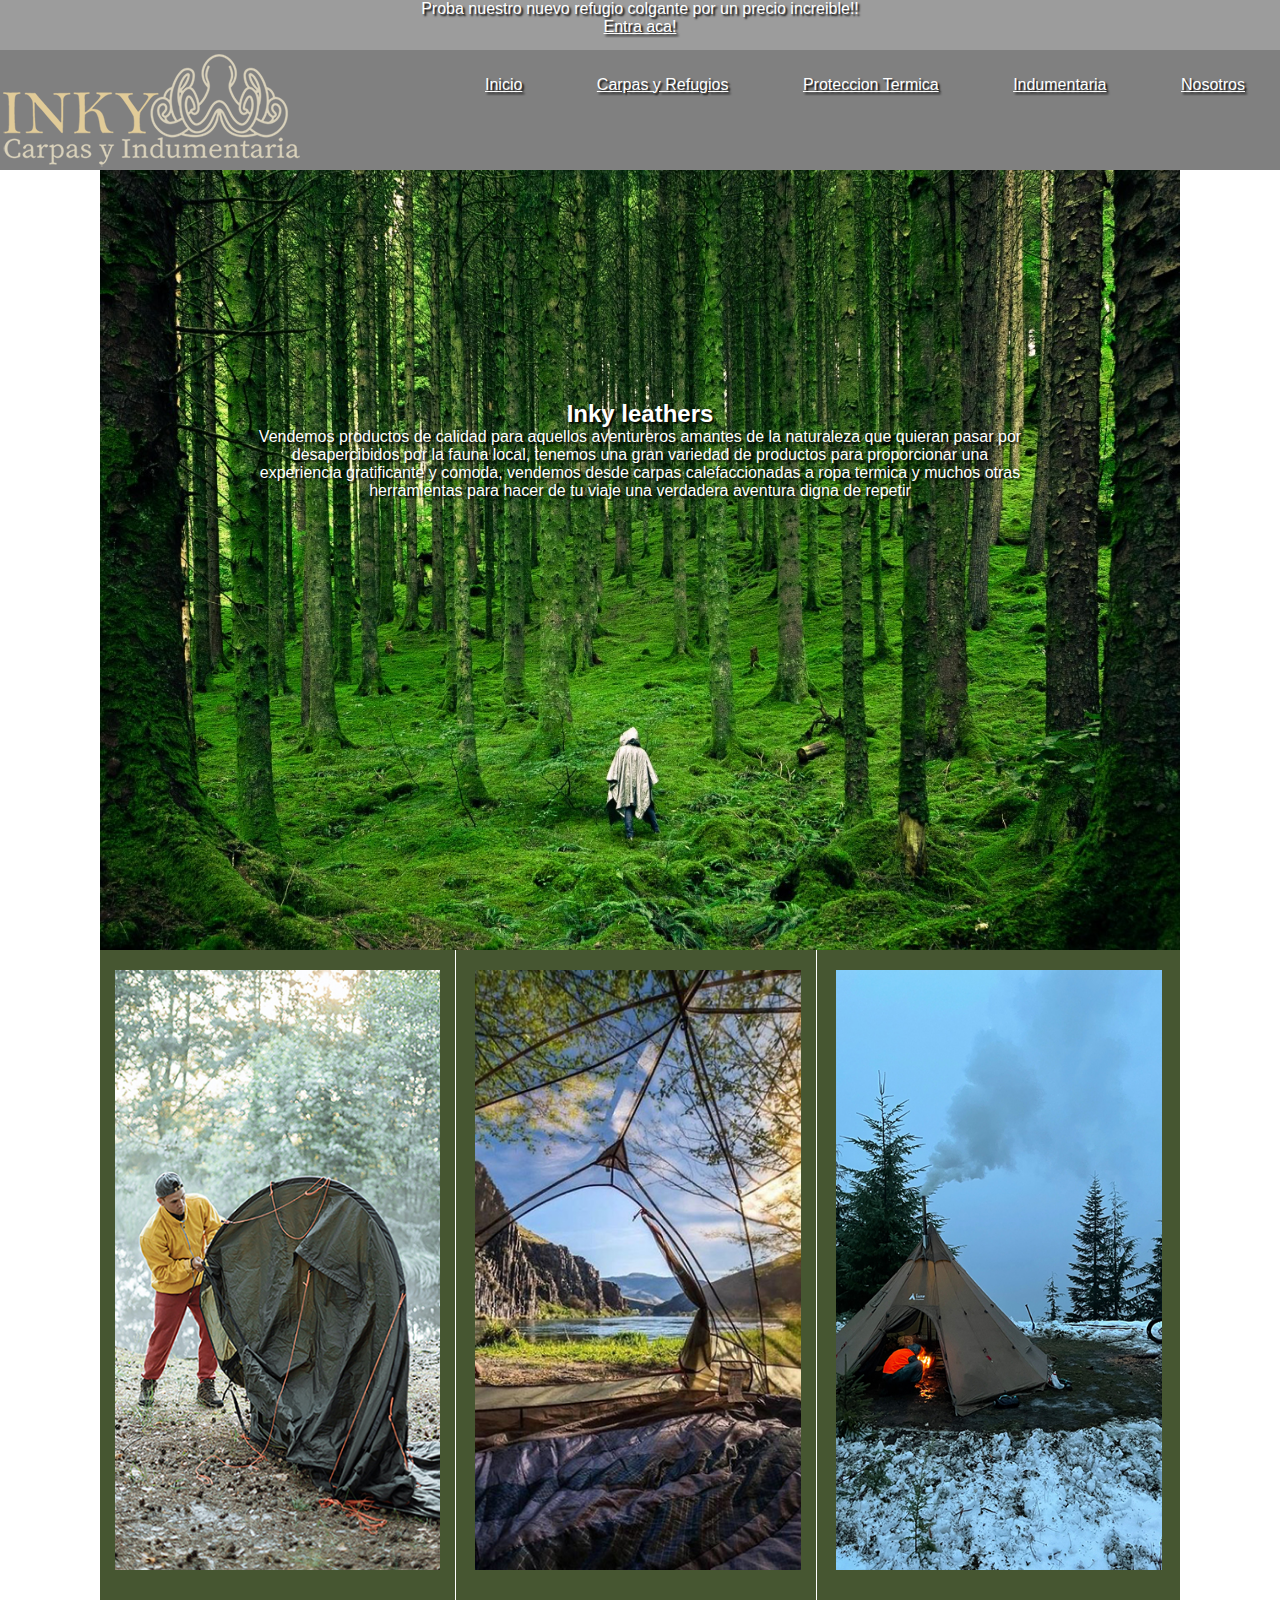
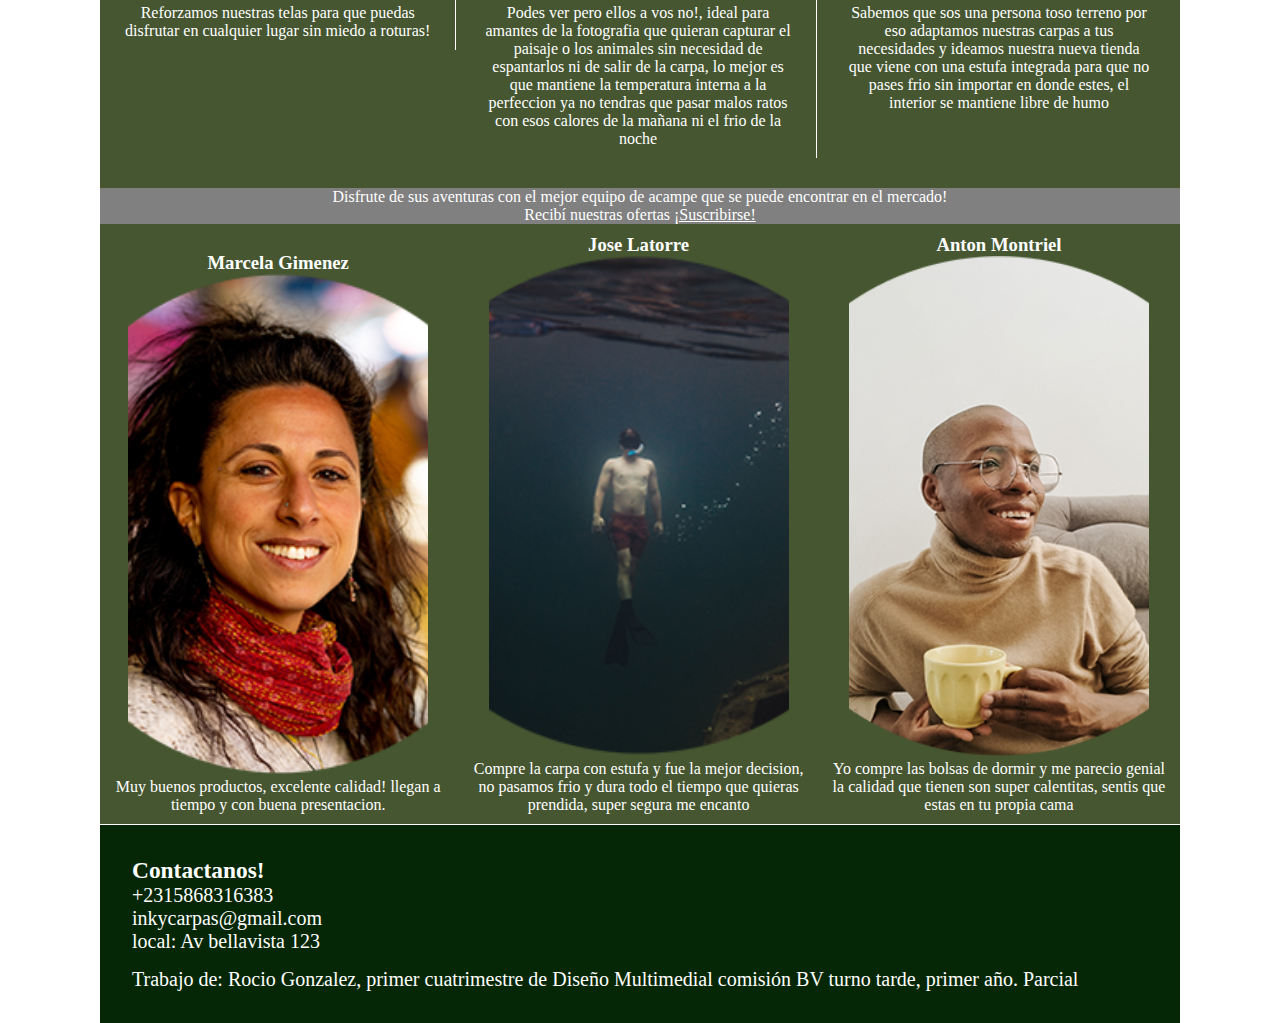
==== commit 4e727793: "final changes" ====
--- a/index.html
+++ b/index.html
@@ -20,10 +20,10 @@
                 <h1 id="logo"></h1>
                 <ul>
                     <li><a href="#">Inicio</a></li>
-                    <li><a href="/secciones/productos.html">Carpas y Refugios</a></li>
-                    <li><a href="/secciones/protecciontermica.html">Proteccion Termica</a></li>
-                    <li><a href="/secciones/indumentaria.html">Indumentaria</a></li>
-                    <li><a href="/secciones/nosotros.html">Nosotros</a></li>
+                    <li><a href="secciones/productos.html">Carpas y Refugios</a></li>
+                    <li><a href="secciones/protecciontermica.html">Proteccion Termica</a></li>
+                    <li><a href="secciones/indumentaria.html">Indumentaria</a></li>
+                    <li><a href="secciones/nosotros.html">Nosotros</a></li>
 
                 </ul>
             </nav>
@@ -97,7 +97,7 @@
     </div>
 
 
-    <footer>
+    <footer class="footerIndex">
         <h3>Contactanos!</h3>
         <ul>
             <li>+2315868316383</li>
--- a/estilos/style.css
+++ b/estilos/style.css
@@ -5,11 +5,14 @@
     padding: 0;
     color:white;
   }
+  a:hover {
+    color: blue;
+  }
 
 #logo{  
     background-image: url("../imagenes/logoo.png");
     width:20rem;
-    height: 100px;
+    height: 120px;
     background-position: left;
     background-repeat: no-repeat;
     float: left;
@@ -41,7 +44,7 @@
   }
 nav {
     background-color: grey;
-    height: 100px;
+    height: 120px;
 
 }
 nav ul {
@@ -66,9 +69,15 @@
     margin-top: 50px;
 }
 
-.fondoverde{
-    background-color: #465631;
-}
+
+.imagenes{
+    background-color: #465631;
+}
+.peopleComments{
+    background-color: #465631;
+}
+
+
 #primer_sector {
     background-image: url("../imagenes/fondo_seccion_uno.jpg");
     background-repeat: no-repeat;
@@ -91,7 +100,7 @@
     padding-right: 150px;
 }
 
-.imagenes ul {
+.imagenes img {
     margin: 20px 0;
 }
 
@@ -136,7 +145,6 @@
 
 .formulario{
     text-align: center;
-    margin-bottom: 30px;
     margin-top: 30px;
 }
 
@@ -179,6 +187,21 @@
     background-color: rgb(1, 4, 196);
     margin-top:0px;
 }
+.footerIndumentaria {
+    background-color: rgb(6, 39, 5);
+    margin-top:0px;
+}
+.footerRefugio {
+    background-color: rgb(6, 39, 5);
+    margin-top:0px;
+}
+
+.footerIndex{
+    background-color: rgb(6, 39, 5);
+    margin-top:0px;
+}
+
+
 
 
 .carpasyrefugios {
@@ -188,6 +211,7 @@
     background-position: center;
     height: 100vh;
     width: 100%;
+    
 }
 .carpasyrefugios h1 {
     text-align: center;
@@ -210,8 +234,55 @@
     font-size:4em;
 }
 
+.refugio {
+    background-image:url("../imagenes/carpacolgante.png");
+    background-repeat: no-repeat;
+    background-size: cover;
+    background-position: center;
+    height: 100vh;
+    width: 100%;
+}
+
+.refugio h1 {
+    text-align: center;
+    padding-top: 49vh;
+    font-size:4em;
+}
+
+.indumentaria {
+    background-image:url("../imagenes/fondoProductos.jpeg");
+    background-repeat: no-repeat;
+    background-size: cover;
+    background-position: center;
+    height: 100vh;
+    width: 100%;
+}
+
+.indumentaria h1 {
+    text-align: center;
+    padding-top: 49vh;
+    font-size:4em;
+}
+
 .productoscolorprotecciontermica{
     background-color: rgb(23, 105, 229);
+    padding:10px;
+
+}
+
+.productosindumentaria{
+    background-color: #465631;
+    padding:10px;
+}
+
+.productoRefugio{
+    background-color: #465631;
+    
+}
+
+.productos{
+    padding:10px;
+    
 }
 
 .productoscolor{
@@ -229,4 +300,13 @@
 .productos li img {
     object-fit: cover;
     width: 100%;
+    }
+
+.productoespecial li {
+    width: 100%;
+    padding: 0px 150px;
+}
+
+.formulario {
+    background-color: grey;
 }